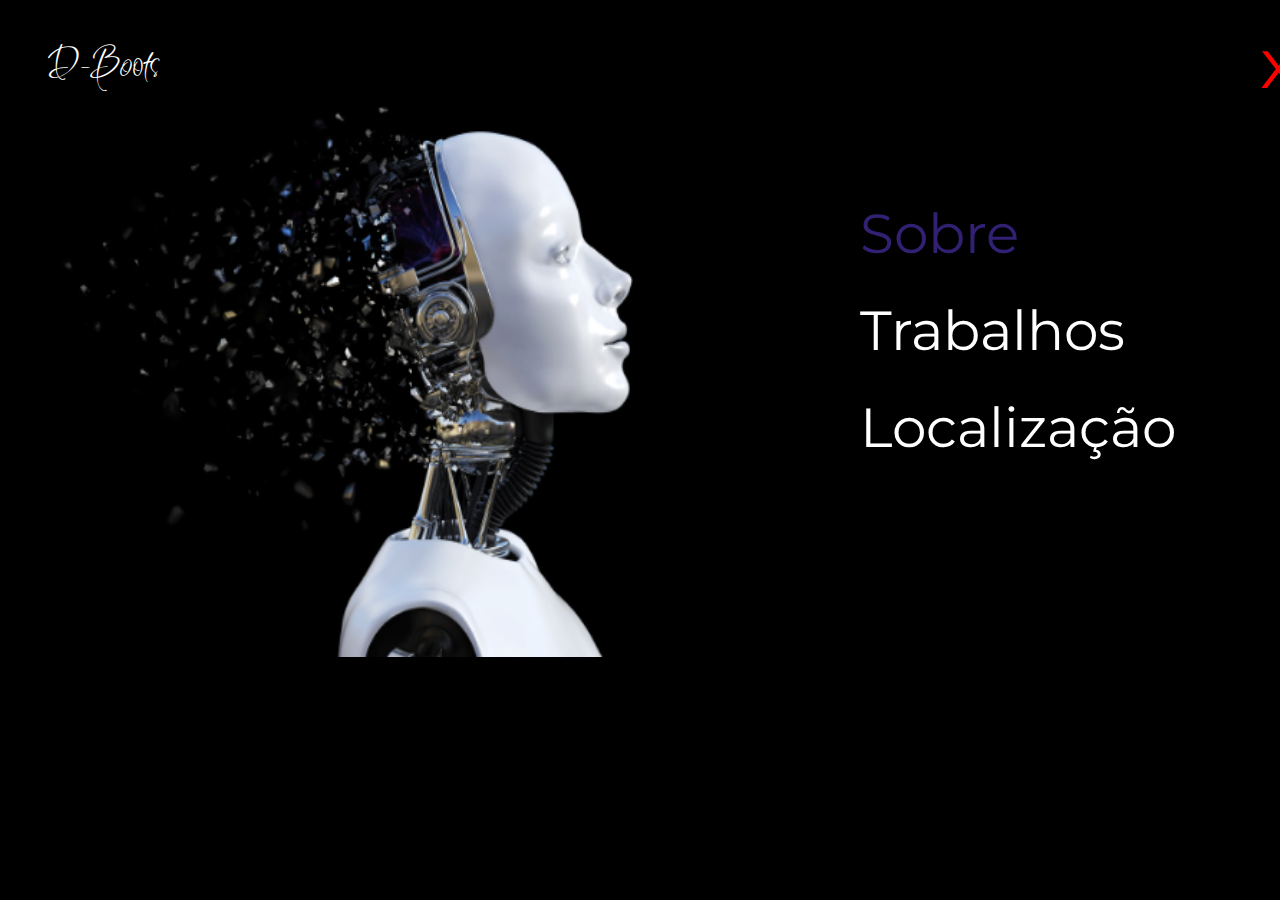
==== abas.html @ 871505d4 "Add files via upload" ====
<!DOCTYPE html>
<html lang="pt-br">
<head>
    <meta charset="UTF-8">
    <meta http-equiv="X-UA-Compatible" content="IE=edge">
    <meta name="viewport" content="width=device-width, initial-scale=1.0">
    <title>Abas</title>

    <link href="abas-style.css" rel="stylesheet">
    <link href="https://fonts.googleapis.com/css2?family=Inspiration&display=swap" rel="stylesheet">
    <link href="https://fonts.googleapis.com/css2?family=Montserrat:wght@900&display=swap" rel="stylesheet">


</head>
<body>
    <header>
        <p class="nosso-nome"> D-Boots</p>
    </header>
        <a href="index.html" class="x">x</a>
        <img src="robo1.png" class="img-robo">
        <li><a href="nos-style.css" class="sobre1">Sobre</a></li>
        <li><a href="trabalhos-style.css" class="trabalhos2">Trabalhos</a></li>
        <li><a href="loc-style.css" class="loc3">Localização</a></li>
    
</body>
</html>
---- abas-style.css ----
@keyframes animação {
    from {color: #ffffff; width: 100%;}
    to {color: #000000; width: 0%;}
}

body {
    margin: 0;
    padding: 0;
    background-color: black;
    position: relative;
}

.nosso-nome {
    text-align: auto;
    color: #FFFFFF;
    left: 50px;
    position: absolute;
    font-size: 40px;
    font-family: 'Inspiration', cursive;
}

.x {
    position: absolute;
    left: 1260px;
    top: 20px;
    width: 100px; 
    height: 100px; 
    color: red;
    font-size: 70px;
    font-family: 'Montserrat', sans-serif;
    text-decoration: none;
}

.x:hover {
    transition: 0ms;
    color: #f87171 !important;
}

.img-robo {
    position: absolute;    
    left: 50px;
    top: 100px;
    height: 557px;
    width: 630px;
}

.sobre1 {
	color: #322073;
    position: relative;
    top: 200px;
	left: 860px;
	font-size: 55px;
	text-decoration: none;	
    animation-name: animação;
	animation-duration: 2s;
	animation-delay: 0s;
	animation-direction: reverse;
    font-family: 'Montserrat', sans-serif;
}

.sobre1:hover {
    transition: 0ms;
    color: #b2a4e6 !important;
}

.trabalhos2 {
    color: #FFFFFF;
    position: relative;
    top: 230px;
    left: 860px;
    font-size: 55px;
    text-decoration: none;	
    animation-name: animação;
	animation-duration: 2s;
	animation-delay: 0s;
	animation-direction: reverse;
    font-family: 'Montserrat', sans-serif;
}

.trabalhos2:hover {
    transition: 0ms;
    color: #b2a4e6 !important;
}

.loc3 {
    color: #FFFFFF;
    position: relative;
    top: 260px;
    left: 860px;
    font-size: 55px;
    text-decoration: none;	
    animation-name: animação;
	animation-duration: 2s;
	animation-delay: 0s;
	animation-direction: reverse;
    font-family: 'Montserrat', sans-serif;
}

.loc3:hover {
    transition: 0ms;
    color: #b2a4e6 !important;
}
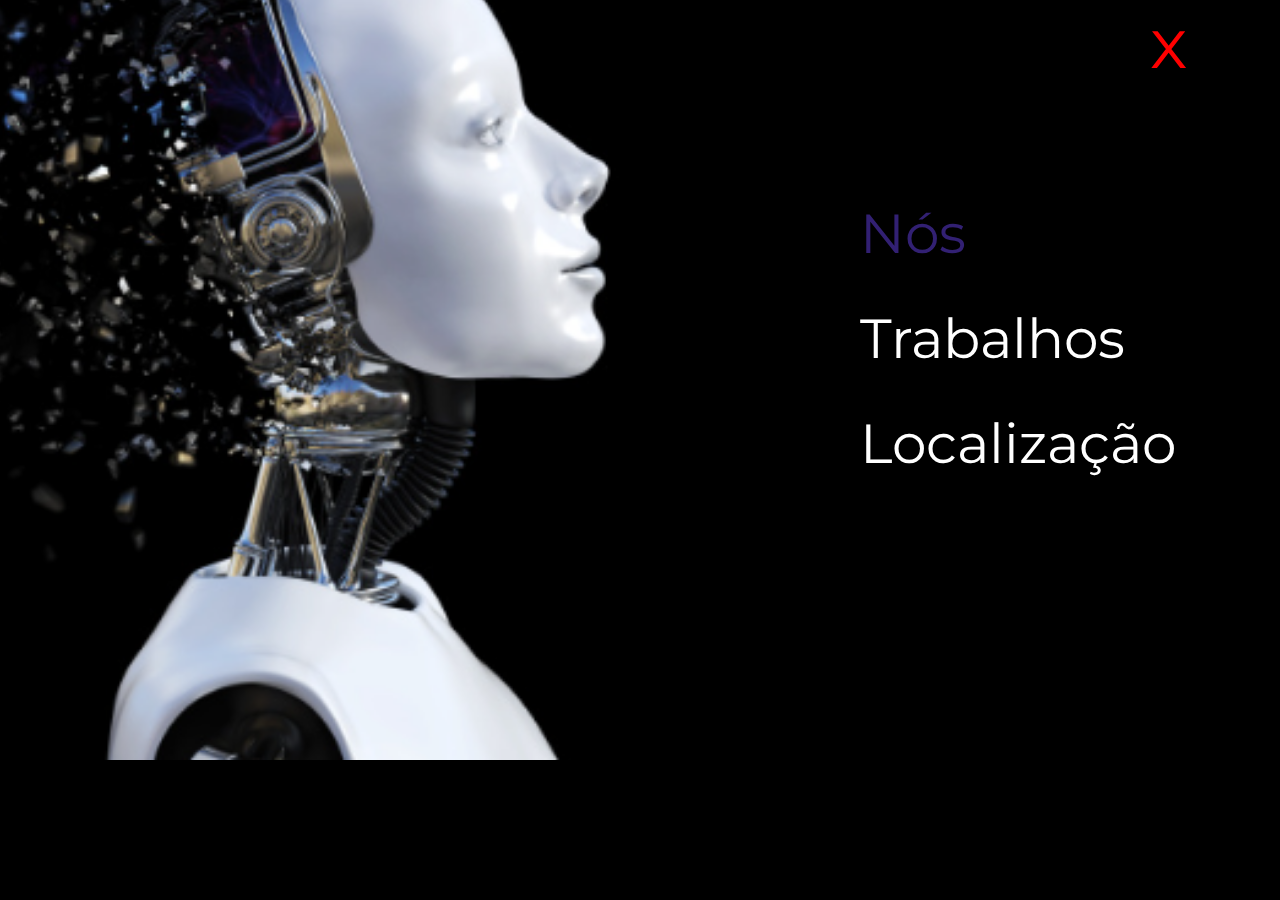
==== commit 833712dd: "Add files via upload" ====
--- a/abas.html
+++ b/abas.html
@@ -16,11 +16,13 @@
     <header>
         <p class="nosso-nome"> D-Boots</p>
     </header>
+    <section>
         <a href="index.html" class="x">x</a>
         <img src="robo1.png" class="img-robo">
-        <li><a href="nos-style.css" class="sobre1">Sobre</a></li>
-        <li><a href="trabalhos-style.css" class="trabalhos2">Trabalhos</a></li>
-        <li><a href="loc-style.css" class="loc3">Localização</a></li>
-    
+        <li><a href="nos.html" class="nos1">Nós</a></li>
+        <li><a href="trabalhos.html" class="trabalhos2">Trabalhos</a></li>
+        <li><a href="loc.html" class="loc3">Localização</a></li>
+    </section>
+
 </body>
 </html>--- a/abas-style.css
+++ b/abas-style.css
@@ -21,10 +21,7 @@
 
 .x {
     position: absolute;
-    left: 1260px;
-    top: 20px;
-    width: 100px; 
-    height: 100px; 
+    left: 1150px;
     color: red;
     font-size: 70px;
     font-family: 'Montserrat', sans-serif;
@@ -37,16 +34,16 @@
 }
 
 .img-robo {
-    position: absolute;    
-    left: 50px;
-    top: 100px;
-    height: 557px;
-    width: 630px;
+    position: absolute; 
+    left: -385px;
+    top: -110px;
+    height: 870px;
+    margin: 0 0 -200px 0;
 }
 
-.sobre1 {
+.nos1 {
 	color: #322073;
-    position: relative;
+    position: absolute;
     top: 200px;
 	left: 860px;
 	font-size: 55px;
@@ -58,15 +55,15 @@
     font-family: 'Montserrat', sans-serif;
 }
 
-.sobre1:hover {
+.nos1:hover {
     transition: 0ms;
     color: #b2a4e6 !important;
 }
 
 .trabalhos2 {
     color: #FFFFFF;
-    position: relative;
-    top: 230px;
+    position: absolute;
+    top: 305px;
     left: 860px;
     font-size: 55px;
     text-decoration: none;	
@@ -84,8 +81,8 @@
 
 .loc3 {
     color: #FFFFFF;
-    position: relative;
-    top: 260px;
+    position: absolute;
+    top: 410px;
     left: 860px;
     font-size: 55px;
     text-decoration: none;	
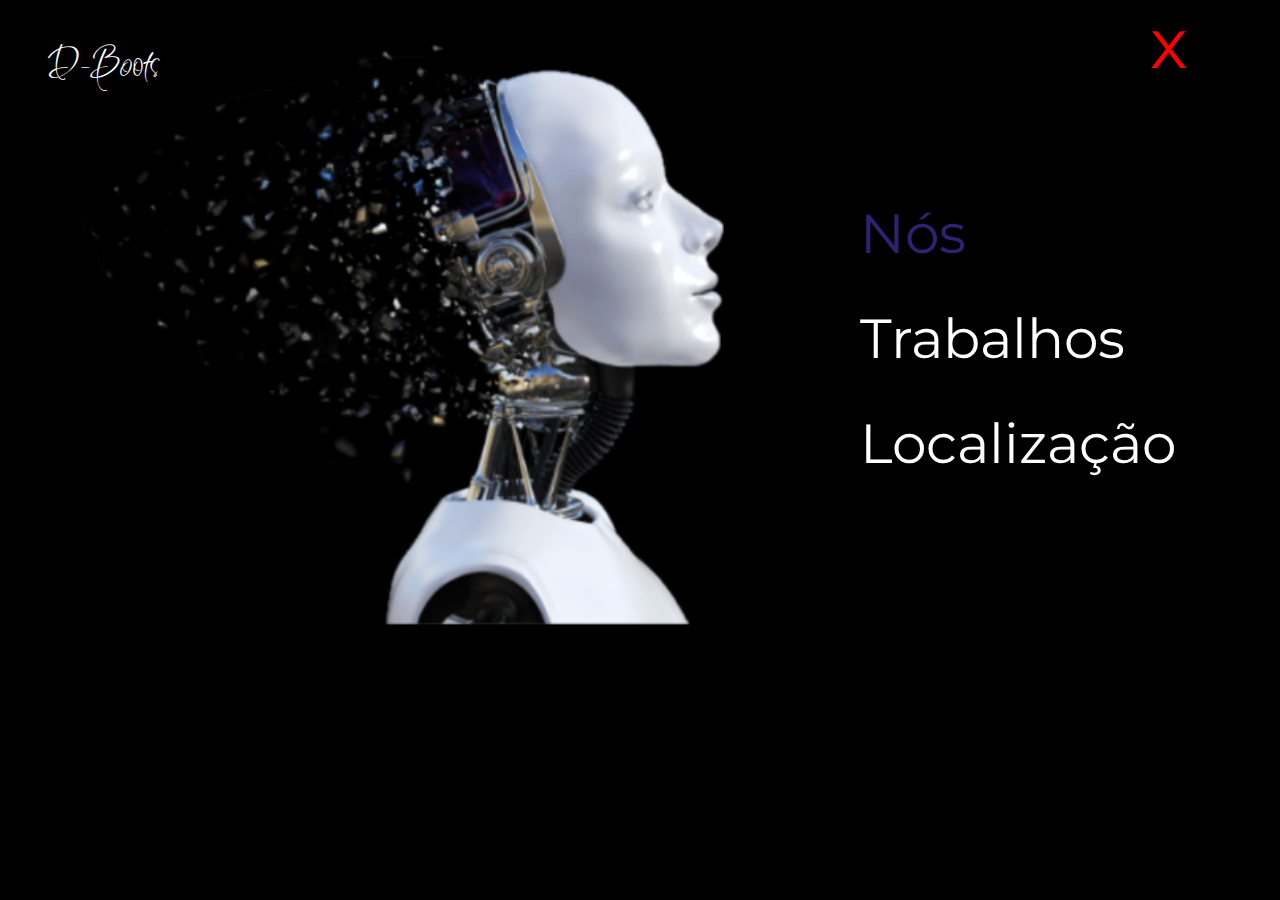
==== commit a7cbff15: "Add files via upload" ====
--- a/abas.html
+++ b/abas.html
@@ -17,11 +17,13 @@
         <p class="nosso-nome"> D-Boots</p>
     </header>
     <section>
-        <a href="index.html" class="x">x</a>
-        <img src="robo1.png" class="img-robo">
-        <li><a href="nos.html" class="nos1">Nós</a></li>
-        <li><a href="trabalhos.html" class="trabalhos2">Trabalhos</a></li>
-        <li><a href="loc.html" class="loc3">Localização</a></li>
+        <div>
+            <img src="robo1.png" class="img-robo">
+            <a href="index.html" class="x">x</a>
+            <li><a href="nos.html" class="nos1">Nós</a></li>
+            <li><a href="trabalhos.html" class="trabalhos2">Trabalhos</a></li>
+            <li><a href="loc.html" class="loc3">Localização</a></li>
+        </div>
     </section>
 
 </body>
